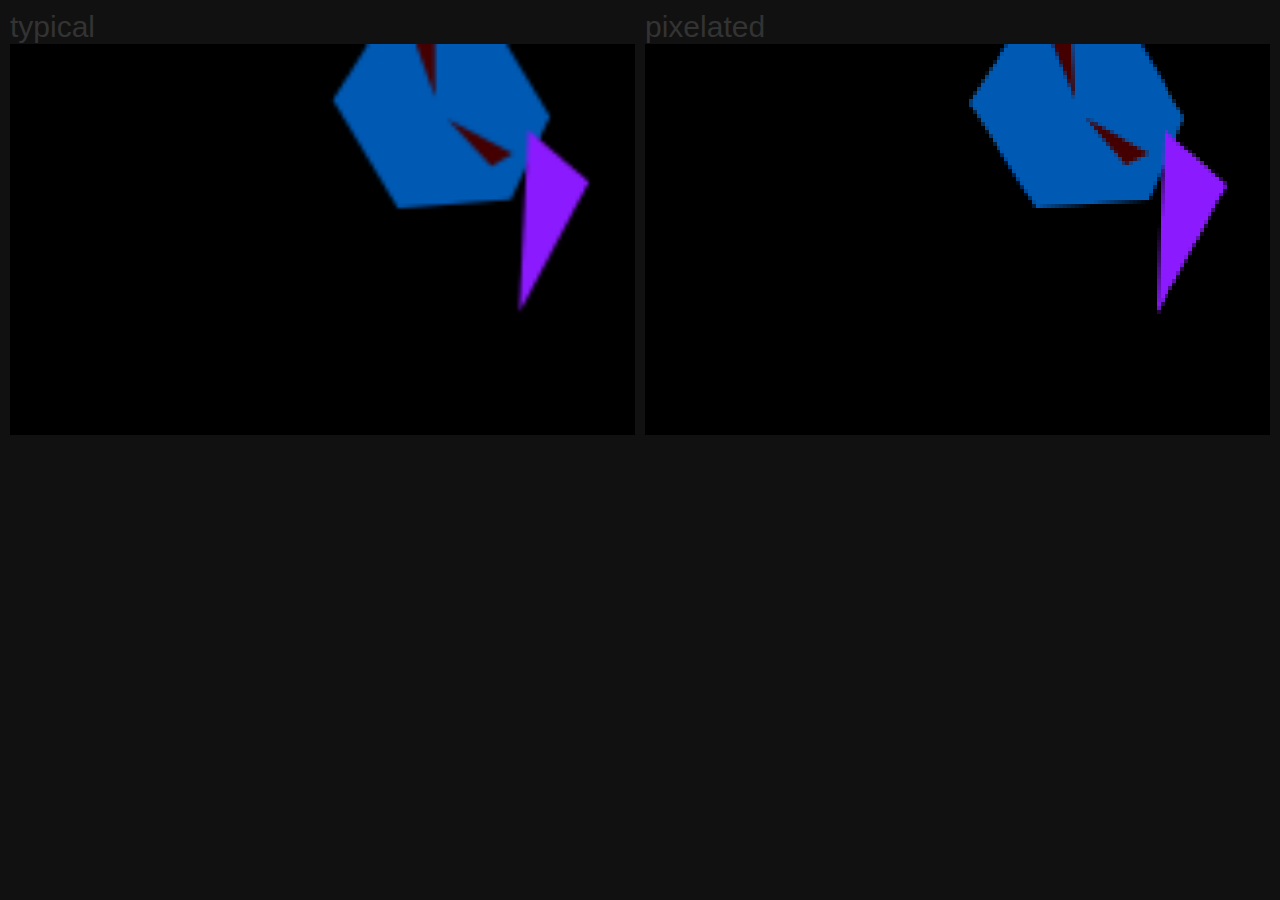
==== index.html @ df049edd "init" ====
<!DOCTYPE html>
<html lang="pl-PL">

<head>
    <meta http-equiv="Content-Type" content="text/html;  charset=utf-8">
    <meta name="viewport" content="width=device-width, initial-scale=1">
    <title>Space Invaders</title>
    <link rel='stylesheet' type='text/css' href='index.css'>
</head>

<body>
    <div class="all">
        <div class="wrap">
            <div>typical</div>
            <canvas id="canvas-1"></canvas>
        </div>
        <div class="wrap pixeled">
            <div>pixelated</div>
            <canvas id="canvas-2"></canvas>
        </div>
    </div>

    <script src="index.js"></script>
</body>

</html>
---- index.css ----
body {
    margin: 10px;
    padding: 0;
    background-color: #111;
    color: #333;
    font-family: 'Consolas', sans-serif;
    font-size: 30px;
}

.all {
    display: flex;
    flex-direction: row;
}

.wrap {
    width: calc(50% - 5px);
}

.wrap:nth-child(2) {
    margin-left: 10px;
}

.pixeled {
    image-rendering: -moz-crisp-edges;
    image-rendering: -webkit-crisp-edges;
    image-rendering: pixelated;
    image-rendering: crisp-edges;
}
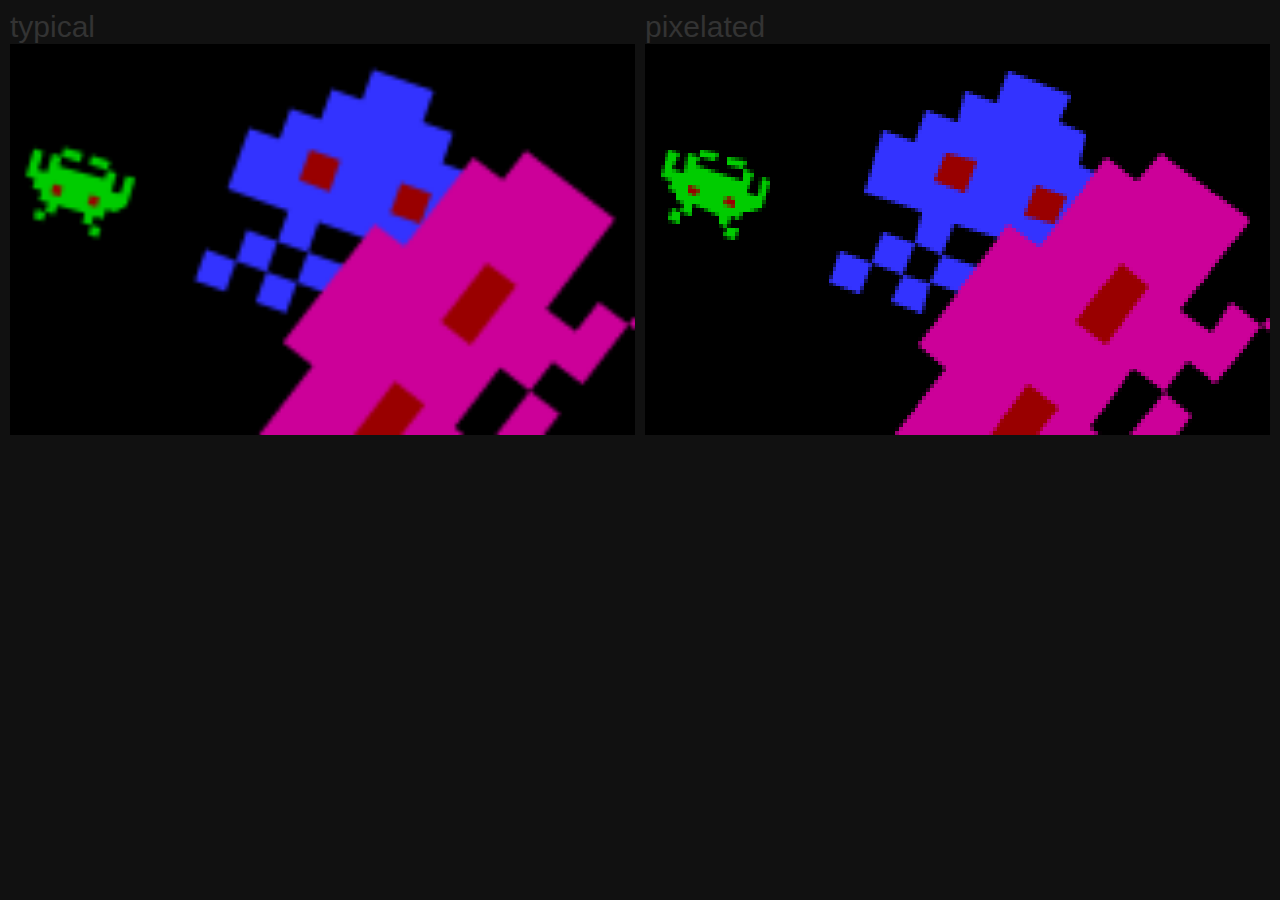
==== commit fde06af3: "aliens" ====
--- a/index.html
+++ b/index.html
@@ -20,6 +20,7 @@
         </div>
     </div>
 
+    <script src="data.js"></script>
     <script src="index.js"></script>
 </body>
 
